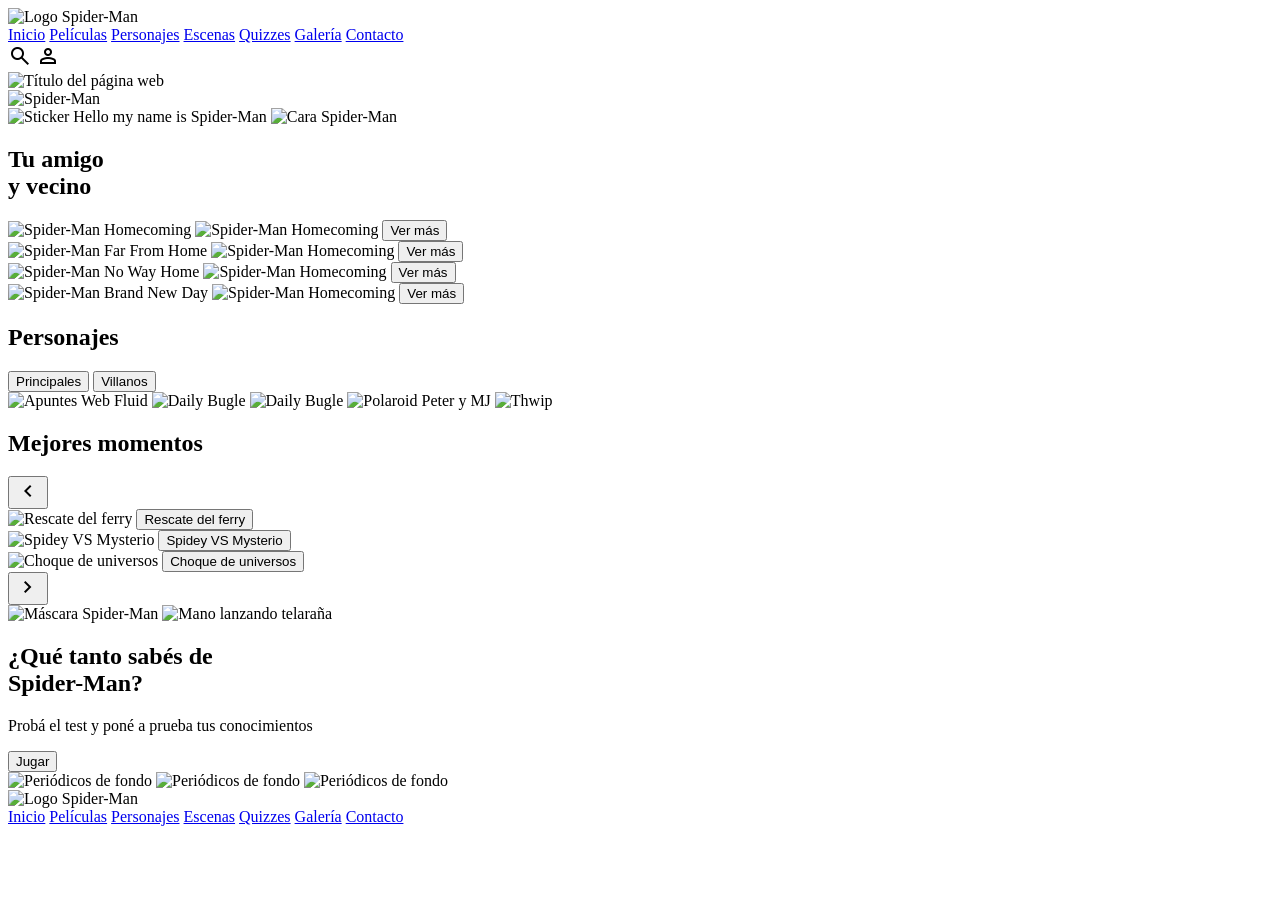
==== index.html @ 05778a32 "Add files via upload" ====
<!DOCTYPE html>
<html lang="es">
    <head>
        <meta charset="UTF-8">
        <meta name="viewport" content="width=device-width, initial-scale=1.0">
        <meta name="description" content="SPIDER-MAN - SITIO OFICIAL. SPIDER-MAN: BRAND NEW DAY: LA NUEVA PELÍCULA, YA EN CINES">
        <title>Spider-Man - Tom Holland</title>
        <link rel="icon" href="images/icono spiderman.svg">
        <link href="https://fonts.googleapis.com/css2?family=Material+Symbols+Outlined:opsz,wght,FILL,GRAD@24,400,0,0" rel="stylesheet" />
        <link rel="stylesheet" href="style.css">
    </head>
    <body class="cuerpo-sitio">
        <header class="encabezado-principal">
            <div class="contenedor-navegacion">
                <div class="logo-encabezado">
                    <img src="images/icono_spiderman.svg" alt="Logo Spider-Man" class="imagen-logo">
                </div>
                <nav class="menu-navegacion">
                    <a href="index.html" class="enlace-menu">Inicio</a>
                    <a href="peliculas.html" class="enlace-menu">Películas</a>
                    <a href="personajes.html" class="enlace-menu">Personajes</a>
                    <a href="escenas.html" class="enlace-menu">Escenas</a>
                    <a href="quizzes.html" class="enlace-menu">Quizzes</a>
                    <a href="galeria.html" class="enlace-menu">Galería</a>
                    <a href="contacto.html" class="enlace-menu">Contacto</a>
                </nav>
                <div class="iconos-usuario">
                    <span class="material-symbols-outlined icono-rojo">search</span>
                    <span class="material-symbols-outlined icono-rojo">person</span>
                </div>
            </div>
        </header>
        
        <main class="contenido-principal">
            
            <!-- SECCIÓN HERO -->
            <section class="seccion-portada-hero">
                <img src="images/texto_spiderman_home.png" alt="Título del página web" class="titulo-fondo-spiderman">
                <div class="contenedor-imagen-principal">
                    <img src="images/foto_principal_home.png" alt="Spider-Man" class="imagen-heroe-centro">
                </div>
                <!-- Elementos superpuestos al héroe -->
                <div class="elementos-flotantes-portada">
                    <img src="images/sticker_hello_my_name_is.png" alt="Sticker Hello my name is Spider-Man" class="sticker-presentacion">
                    <img src="images/sticker_cara_spiderman.png" alt="Cara Spider-Man" class="icono-cara-pequena">
                    <h2 class="subtitulo-portada">Tu amigo<br>y vecino</h2>
                </div>
            </section>

            <!-- SECCIÓN PELÍCULAS -->
            <section class="seccion-tarjetas-peliculas">
                <div class="contenedor-grilla-peliculas">
                    <article class="tarjeta-individual-pelicula">
                        <img src="images/arana_homecoming.svg" alt="Spider-Man Homecoming" class="imagen-logo-pelicula">
                        <img src="images/logo_homecoming.png" alt="Spider-Man Homecoming" class="imagen-logo-pelicula">
                        <button class="boton-azul-accion">Ver más</button>
                    </article>
                    <article class="tarjeta-individual-pelicula">
                        <img src="images/arana_far_from_home.svg" alt="Spider-Man Far From Home" class="imagen-logo-pelicula">
                        <img src="images/logo_far_from_home.png" alt="Spider-Man Homecoming" class="imagen-logo-pelicula">
                        <button class="boton-azul-accion">Ver más</button>
                    </article>
                    <article class="tarjeta-individual-pelicula">
                        <img src="images/arana_no_way_home.svg" alt="Spider-Man No Way Home" class="imagen-logo-pelicula">
                        <img src="images/logo_no_way_home.png" alt="Spider-Man Homecoming" class="imagen-logo-pelicula">
                        <button class="boton-azul-accion">Ver más</button>
                    </article>
                    <article class="tarjeta-individual-pelicula">
                        <img src="images/arana_brand_new_day.svg" alt="Spider-Man Brand New Day" class="imagen-logo-pelicula">
                        <img src="images/logo_brand_new_day.png" alt="Spider-Man Homecoming" class="imagen-logo-pelicula">
                        <button class="boton-azul-accion">Ver más</button>
                    </article>
                </div>
            </section>

            <!-- SECCIÓN PERSONAJES (COLLAGE) -->
            <section class="seccion-explorar-personajes">
                <div class="columna-botones-personajes">
                    <h2 class="titulo-seccion">Personajes</h2>
                    <button class="boton-rojo-ancho">Principales</button>
                    <button class="boton-rojo-ancho">Villanos</button>
                </div>
                <div class="columna-collage-imagenes">
                    <img src="images/web_fluid_hoja.png" alt="Apuntes Web Fluid" class="imagen-collage-libreta">
                    <img src="images/daily_bugle_mysterio.png" alt="Daily Bugle" class="imagen-collage-diario diario-1">
                    <img src="images/daily bugle vulture.png" alt="Daily Bugle" class="imagen-collage-diario diario-2">
                    <img src="images/polaroid.png" alt="Polaroid Peter y MJ" class="imagen-collage-polaroid">
                    <img src="images/thwip.png" alt="Thwip" class="imagen-collage-thwip">
                </div>
            </section>

            <!-- SECCIÓN CARRUSEL -->
            <section class="seccion-carrusel-momentos">
                <h2 class="titulo-seccion alineado-derecha">Mejores momentos</h2>    
                <div class="contenedor-deslizador-momentos">
                    <button id="boton-anterior-momento" class="boton-flecha-carrusel">
                        <span class="material-symbols-outlined">chevron_left</span>
                    </button>
                    
                    <div class="pista-tarjetas-momentos" id="pista-carrusel">
                        <article class="tarjeta-momento-destacado">
                            <img src="images/rescate_del_ferry.png" alt="Rescate del ferry" class="imagen-escena-momento">
                            <button class="boton-azul-accion">Rescate del ferry</button>
                        </article>
                        
                        <!-- Clase tarjeta-activa agregada acá -->
                        <article class="tarjeta-momento-destacado tarjeta-activa">
                            <img src="images/spidey_vs_mysterio.png" alt="Spidey VS Mysterio" class="imagen-escena-momento">
                            <button class="boton-azul-accion">Spidey VS Mysterio</button>
                        </article>
                        
                        <article class="tarjeta-momento-destacado">
                            <img src="images/choque_de_universos.png" alt="Choque de universos" class="imagen-escena-momento">
                            <button class="boton-azul-accion">Choque de universos</button>
                        </article>
                    </div>
                    
                    <button id="boton-siguiente-momento" class="boton-flecha-carrusel">
                        <span class="material-symbols-outlined">chevron_right</span>
                    </button>
                </div>
            </section>

            <!-- SECCIÓN QUIZ -->
            <section class="seccion-juego-quiz">
                <!-- Decoraciones absolutas -->
                <img src="images/dibujo_spider_sense.png" alt="Máscara Spider-Man" class="decoracion-fondo-mascara">
                <img src="images/sticker_mano_thwip.png" alt="Mano lanzando telaraña" class="decoracion-fondo-mano">
                
                <div class="contenedor-texto-quiz">
                    <h2 class="titulo-seccion centrado">¿Qué tanto sabés de<br>Spider-Man?</h2>
                    <p class="parrafo-descripcion-quiz">Probá el test y poné a prueba tus conocimientos</p>
                    <button class="boton-rojo-jugar">Jugar</button>
                </div>
                
                <div class="contenedor-diarios-fondo">
                    <img src="images/daily bugle vigilante.png" alt="Periódicos de fondo" class="imagen-diarios-inferiores">
                    <img src="images/daily_bugle_enough.png" alt="Periódicos de fondo" class="imagen-diarios-inferiores">
                    <img src="images/daily bugle super zero.png" alt="Periódicos de fondo" class="imagen-diarios-inferiores">
                </div>
            </section>
        </main>
        
        <footer class="pie-de-pagina-sitio">
            <div class="contenedor-navegacion-footer">
                <img src="images/arana_brand_new_day.svg" alt="Logo Spider-Man" class="imagen-logo-footer">
                <nav class="menu-navegacion-footer">
                    <a href="index.html" class="enlace-menu-footer">Inicio</a>
                    <a href="peliculas.html" class="enlace-menu-footer">Películas</a>
                    <a href="personajes.html" class="enlace-menu-footer">Personajes</a>
                    <a href="escenas.html" class="enlace-menu-footer">Escenas</a>
                    <a href="quizzes.html" class="enlace-menu-footer">Quizzes</a>
                    <a href="galeria.html" class="enlace-menu-footer">Galería</a>
                    <a href="contacto.html" class="enlace-menu-footer">Contacto</a>
                </nav>
            </div>
        </footer>
        <script src="script.js"></script>
    </body>
</html>
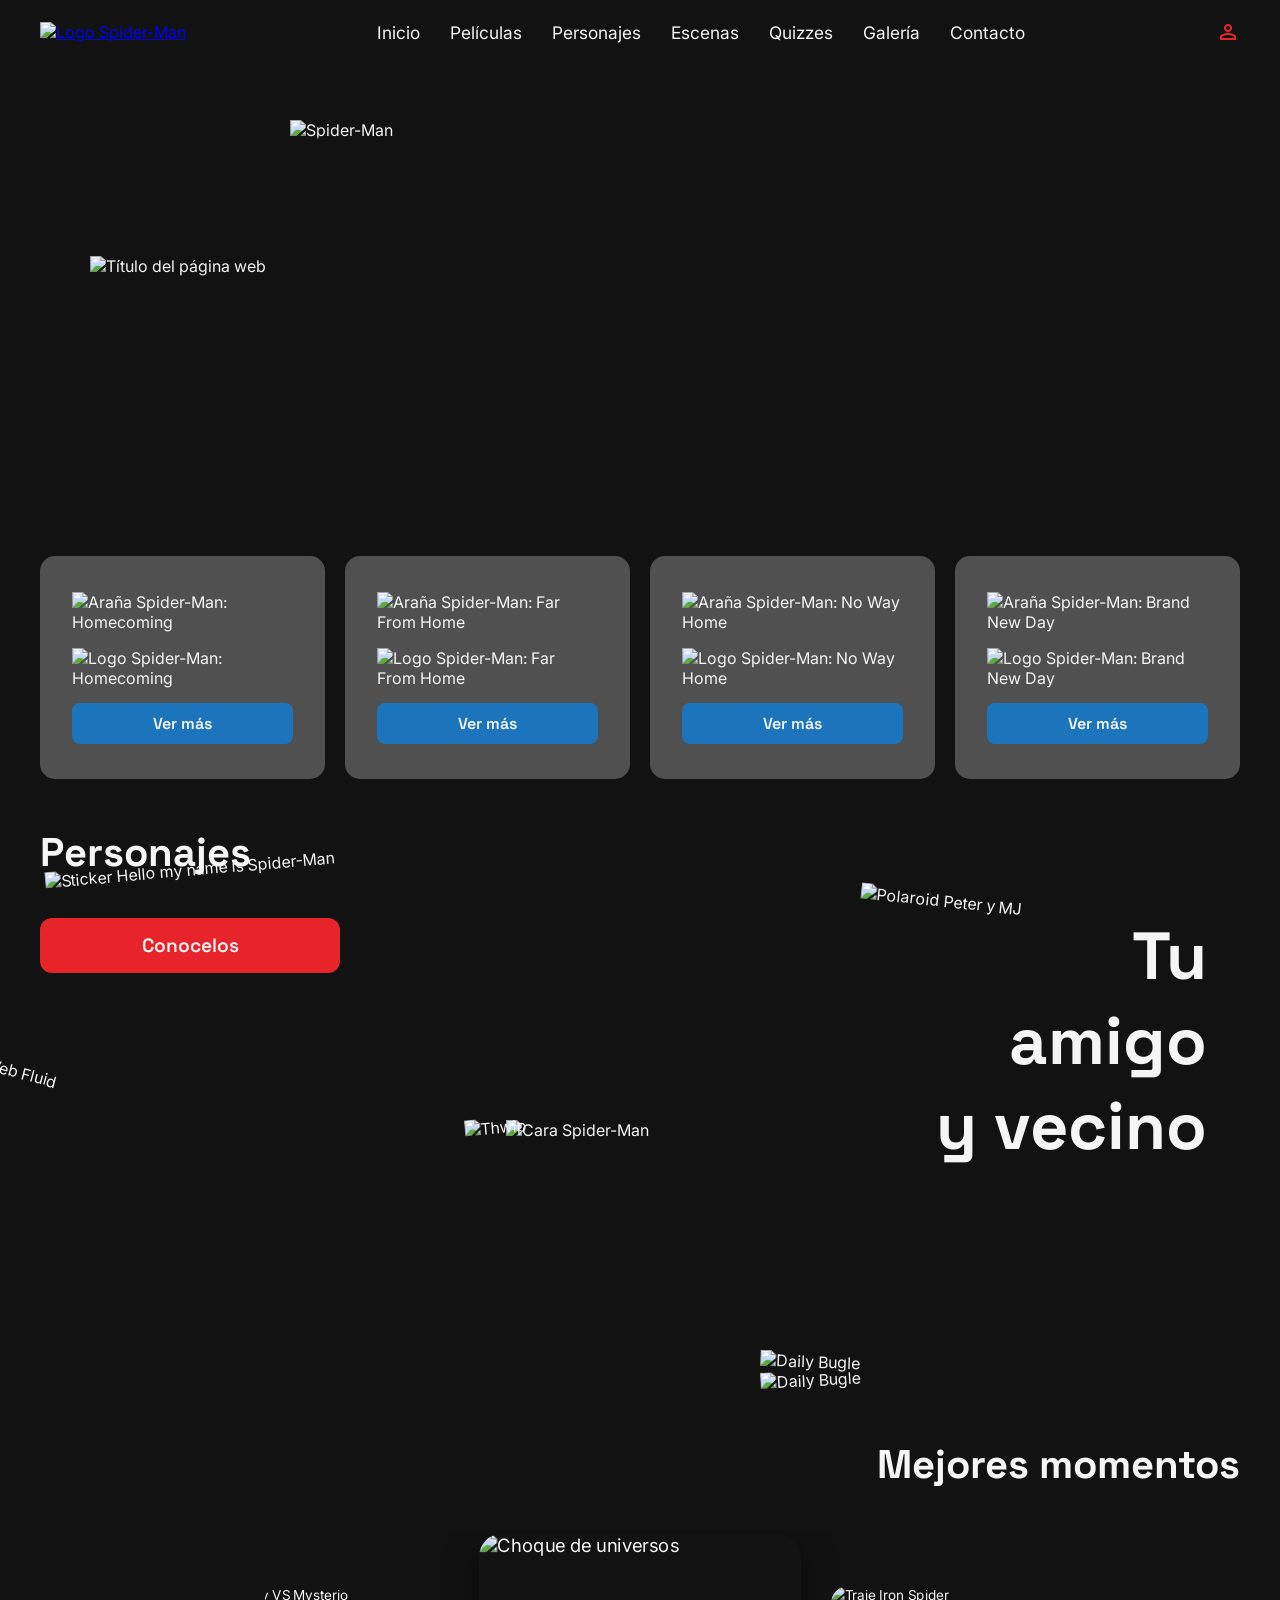
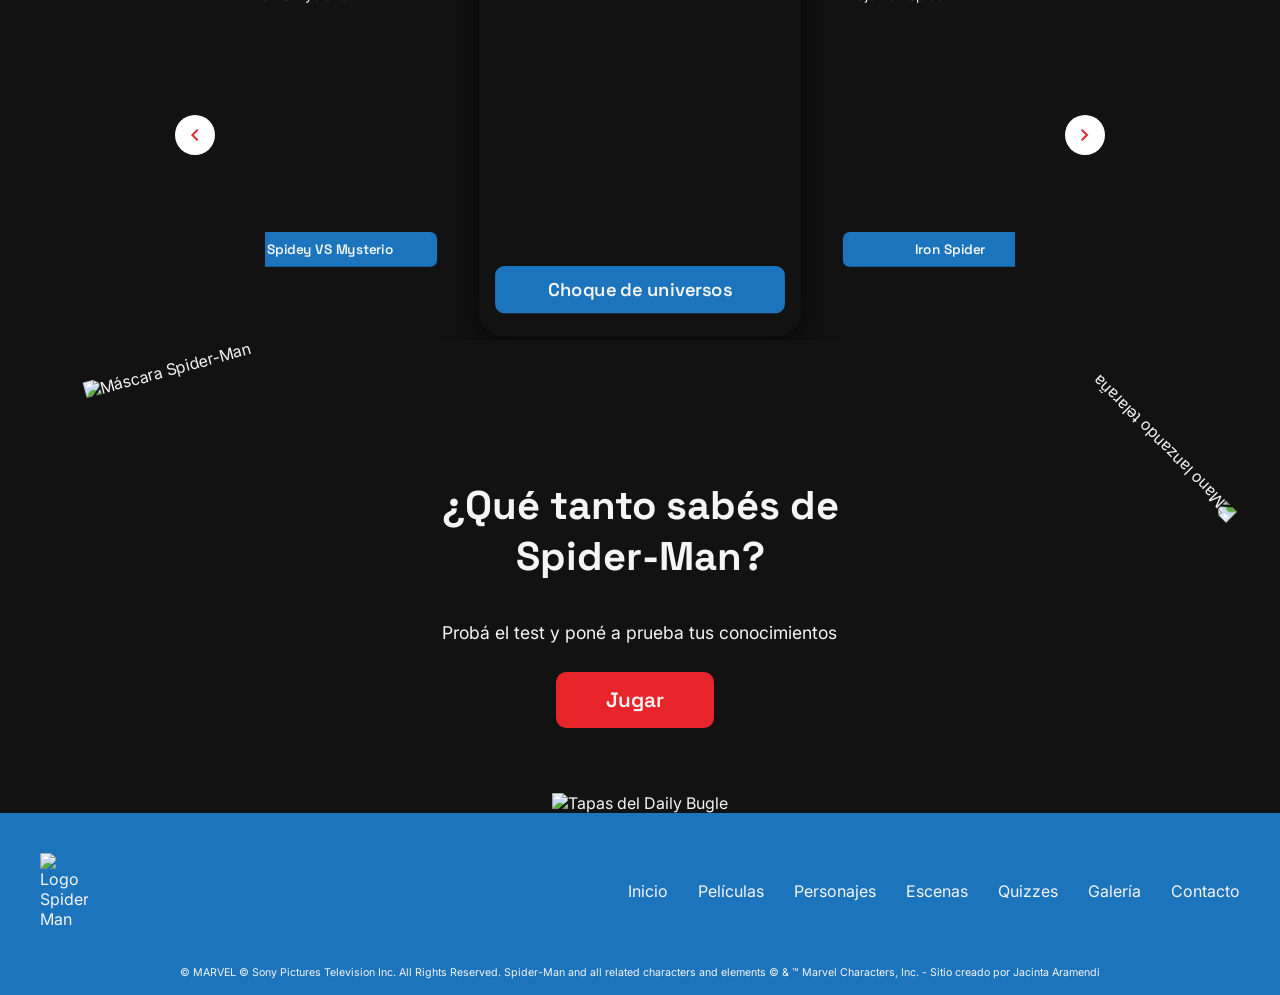
==== commit 8818e4c5: "Add files via upload" ====
--- a/index.html
+++ b/index.html
@@ -4,8 +4,8 @@
         <meta charset="UTF-8">
         <meta name="viewport" content="width=device-width, initial-scale=1.0">
         <meta name="description" content="SPIDER-MAN - SITIO OFICIAL. SPIDER-MAN: BRAND NEW DAY: LA NUEVA PELÍCULA, YA EN CINES">
-        <title>Spider-Man - Tom Holland</title>
-        <link rel="icon" href="images/icono spiderman.svg">
+        <title>Spider-Man - Tom Holland - Inicio</title>
+        <link rel="icon" href="images/icono_spiderman.svg">
         <link href="https://fonts.googleapis.com/css2?family=Material+Symbols+Outlined:opsz,wght,FILL,GRAD@24,400,0,0" rel="stylesheet" />
         <link rel="stylesheet" href="style.css">
     </head>
@@ -13,7 +13,7 @@
         <header class="encabezado-principal">
             <div class="contenedor-navegacion">
                 <div class="logo-encabezado">
-                    <img src="images/icono_spiderman.svg" alt="Logo Spider-Man" class="imagen-logo">
+                    <a href="index.html"><img src="images/icono_spiderman.svg" alt="Logo Spider-Man" class="imagen-logo"></a>
                 </div>
                 <nav class="menu-navegacion">
                     <a href="index.html" class="enlace-menu">Inicio</a>
@@ -25,122 +25,105 @@
                     <a href="contacto.html" class="enlace-menu">Contacto</a>
                 </nav>
                 <div class="iconos-usuario">
-                    <span class="material-symbols-outlined icono-rojo">search</span>
                     <span class="material-symbols-outlined icono-rojo">person</span>
                 </div>
             </div>
         </header>
-        
         <main class="contenido-principal">
-            
-            <!-- SECCIÓN HERO -->
-            <section class="seccion-portada-hero">
+            <section class="seccion-portada">
                 <img src="images/texto_spiderman_home.png" alt="Título del página web" class="titulo-fondo-spiderman">
                 <div class="contenedor-imagen-principal">
                     <img src="images/foto_principal_home.png" alt="Spider-Man" class="imagen-heroe-centro">
                 </div>
-                <!-- Elementos superpuestos al héroe -->
                 <div class="elementos-flotantes-portada">
                     <img src="images/sticker_hello_my_name_is.png" alt="Sticker Hello my name is Spider-Man" class="sticker-presentacion">
                     <img src="images/sticker_cara_spiderman.png" alt="Cara Spider-Man" class="icono-cara-pequena">
                     <h2 class="subtitulo-portada">Tu amigo<br>y vecino</h2>
                 </div>
             </section>
-
-            <!-- SECCIÓN PELÍCULAS -->
             <section class="seccion-tarjetas-peliculas">
                 <div class="contenedor-grilla-peliculas">
                     <article class="tarjeta-individual-pelicula">
-                        <img src="images/arana_homecoming.svg" alt="Spider-Man Homecoming" class="imagen-logo-pelicula">
-                        <img src="images/logo_homecoming.png" alt="Spider-Man Homecoming" class="imagen-logo-pelicula">
-                        <button class="boton-azul-accion">Ver más</button>
+                        <img src="images/arana_homecoming.svg" alt="Araña Spider-Man: Homecoming" class="imagen-logo-pelicula">
+                        <img src="images/logo_homecoming.png" alt="Logo Spider-Man: Homecoming" class="imagen-logo-pelicula">
+                        <a href="peliculas.html" class="boton-azul-accion">Ver más</a>
                     </article>
                     <article class="tarjeta-individual-pelicula">
-                        <img src="images/arana_far_from_home.svg" alt="Spider-Man Far From Home" class="imagen-logo-pelicula">
-                        <img src="images/logo_far_from_home.png" alt="Spider-Man Homecoming" class="imagen-logo-pelicula">
-                        <button class="boton-azul-accion">Ver más</button>
+                        <img src="images/arana_far_from_home.svg" alt="Araña Spider-Man: Far From Home" class="imagen-logo-pelicula">
+                        <img src="images/logo_far_from_home.png" alt="Logo Spider-Man: Far From Home" class="imagen-logo-pelicula">
+                        <a href="peliculas.html" class="boton-azul-accion">Ver más</a>
                     </article>
                     <article class="tarjeta-individual-pelicula">
-                        <img src="images/arana_no_way_home.svg" alt="Spider-Man No Way Home" class="imagen-logo-pelicula">
-                        <img src="images/logo_no_way_home.png" alt="Spider-Man Homecoming" class="imagen-logo-pelicula">
-                        <button class="boton-azul-accion">Ver más</button>
+                        <img src="images/arana_no_way_home.svg" alt="Araña Spider-Man: No Way Home" class="imagen-logo-pelicula">
+                        <img src="images/logo_no_way_home.png" alt="Logo Spider-Man: No Way Home" class="imagen-logo-pelicula">
+                        <a href="peliculas.html" class="boton-azul-accion">Ver más</a>
                     </article>
                     <article class="tarjeta-individual-pelicula">
-                        <img src="images/arana_brand_new_day.svg" alt="Spider-Man Brand New Day" class="imagen-logo-pelicula">
-                        <img src="images/logo_brand_new_day.png" alt="Spider-Man Homecoming" class="imagen-logo-pelicula">
-                        <button class="boton-azul-accion">Ver más</button>
+                        <img src="images/arana_brand_new_day.svg" alt="Araña Spider-Man: Brand New Day" class="imagen-logo-pelicula">
+                        <img src="images/logo_brand_new_day.png" alt="Logo Spider-Man: Brand New Day" class="imagen-logo-pelicula">
+                        <a href="peliculas.html" class="boton-azul-accion">Ver más</a>
                     </article>
                 </div>
             </section>
-
-            <!-- SECCIÓN PERSONAJES (COLLAGE) -->
             <section class="seccion-explorar-personajes">
                 <div class="columna-botones-personajes">
                     <h2 class="titulo-seccion">Personajes</h2>
-                    <button class="boton-rojo-ancho">Principales</button>
-                    <button class="boton-rojo-ancho">Villanos</button>
+                    <a href="personajes.html" class="boton-rojo-ancho">Conocelos</a>
                 </div>
                 <div class="columna-collage-imagenes">
                     <img src="images/web_fluid_hoja.png" alt="Apuntes Web Fluid" class="imagen-collage-libreta">
                     <img src="images/daily_bugle_mysterio.png" alt="Daily Bugle" class="imagen-collage-diario diario-1">
-                    <img src="images/daily bugle vulture.png" alt="Daily Bugle" class="imagen-collage-diario diario-2">
+                    <img src="images/daily_bugle_vulture.png" alt="Daily Bugle" class="imagen-collage-diario diario-2">
                     <img src="images/polaroid.png" alt="Polaroid Peter y MJ" class="imagen-collage-polaroid">
                     <img src="images/thwip.png" alt="Thwip" class="imagen-collage-thwip">
                 </div>
             </section>
-
-            <!-- SECCIÓN CARRUSEL -->
             <section class="seccion-carrusel-momentos">
                 <h2 class="titulo-seccion alineado-derecha">Mejores momentos</h2>    
                 <div class="contenedor-deslizador-momentos">
                     <button id="boton-anterior-momento" class="boton-flecha-carrusel">
                         <span class="material-symbols-outlined">chevron_left</span>
                     </button>
-                    
-                    <div class="pista-tarjetas-momentos" id="pista-carrusel">
-                        <article class="tarjeta-momento-destacado">
-                            <img src="images/rescate_del_ferry.png" alt="Rescate del ferry" class="imagen-escena-momento">
-                            <button class="boton-azul-accion">Rescate del ferry</button>
-                        </article>
-                        
-                        <!-- Clase tarjeta-activa agregada acá -->
-                        <article class="tarjeta-momento-destacado tarjeta-activa">
-                            <img src="images/spidey_vs_mysterio.png" alt="Spidey VS Mysterio" class="imagen-escena-momento">
-                            <button class="boton-azul-accion">Spidey VS Mysterio</button>
-                        </article>
-                        
-                        <article class="tarjeta-momento-destacado">
-                            <img src="images/choque_de_universos.png" alt="Choque de universos" class="imagen-escena-momento">
-                            <button class="boton-azul-accion">Choque de universos</button>
-                        </article>
+                    <div class="ventana-carrusel">
+                        <div class="pista-tarjetas-momentos" id="pista-carrusel">
+                            <article class="tarjeta-momento-destacado">
+                                <img src="images/rescate_del_ferry.png" alt="Rescate del ferry" class="imagen-escena-momento">
+                                <a href="escenas.html" class="boton-azul-accion">Rescate del ferry</a>
+                            </article>
+                            <article class="tarjeta-momento-destacado">
+                                <img src="images/spidey_vs_mysterio.png" alt="Spidey VS Mysterio" class="imagen-escena-momento">
+                                <a href="escenas.html" class="boton-azul-accion">Spidey VS Mysterio</a>
+                            </article>
+                            <article class="tarjeta-momento-destacado tarjeta-activa">
+                                <img src="images/choque_de_universos.png" alt="Choque de universos" class="imagen-escena-momento">
+                                <a href="escenas.html" class="boton-azul-accion">Choque de universos</a>
+                            </article>
+                            <article class="tarjeta-momento-destacado">
+                                <img src="images/iron_spider.png" alt="Traje Iron Spider" class="imagen-escena-momento">
+                                <a href="escenas.html" class="boton-azul-accion">Iron Spider</a>
+                            </article>
+                            <article class="tarjeta-momento-destacado">
+                                <img src="images/hechizo_final.png" alt="El hechizo del olvido" class="imagen-escena-momento">
+                                <a href="escenas.html" class="boton-azul-accion">El hechizo del olvido</a>
+                            </article>
+                        </div>
                     </div>
-                    
                     <button id="boton-siguiente-momento" class="boton-flecha-carrusel">
                         <span class="material-symbols-outlined">chevron_right</span>
                     </button>
                 </div>
             </section>
-
-            <!-- SECCIÓN QUIZ -->
             <section class="seccion-juego-quiz">
-                <!-- Decoraciones absolutas -->
                 <img src="images/dibujo_spider_sense.png" alt="Máscara Spider-Man" class="decoracion-fondo-mascara">
                 <img src="images/sticker_mano_thwip.png" alt="Mano lanzando telaraña" class="decoracion-fondo-mano">
-                
                 <div class="contenedor-texto-quiz">
                     <h2 class="titulo-seccion centrado">¿Qué tanto sabés de<br>Spider-Man?</h2>
                     <p class="parrafo-descripcion-quiz">Probá el test y poné a prueba tus conocimientos</p>
-                    <button class="boton-rojo-jugar">Jugar</button>
+                    <a href="quizzes.html" class="boton-rojo-jugar">Jugar</a>
                 </div>
-                
-                <div class="contenedor-diarios-fondo">
-                    <img src="images/daily bugle vigilante.png" alt="Periódicos de fondo" class="imagen-diarios-inferiores">
-                    <img src="images/daily_bugle_enough.png" alt="Periódicos de fondo" class="imagen-diarios-inferiores">
-                    <img src="images/daily bugle super zero.png" alt="Periódicos de fondo" class="imagen-diarios-inferiores">
-                </div>
+                <img src="images/foto_diarios.png" alt="Tapas del Daily Bugle">
             </section>
         </main>
-        
         <footer class="pie-de-pagina-sitio">
             <div class="contenedor-navegacion-footer">
                 <img src="images/arana_brand_new_day.svg" alt="Logo Spider-Man" class="imagen-logo-footer">
@@ -154,7 +137,8 @@
                     <a href="contacto.html" class="enlace-menu-footer">Contacto</a>
                 </nav>
             </div>
+            <p class="texto-footer">© MARVEL © Sony Pictures Television Inc. All Rights Reserved. Spider-Man and all related characters and elements © & ™ Marvel Characters, Inc. - Sitio creado por Jacinta Aramendi</p>
         </footer>
-        <script src="script.js"></script>
+        <script src="script-index.js"></script>
     </body>
 </html>
--- a/style.css
+++ b/style.css
@@ -0,0 +1,1309 @@
+/*TIPOGRAFÍA*/
+@import url('https://fonts.googleapis.com/css2?family=Inter:ital,opsz,wght@0,14..32,100..900;1,14..32,100..900&display=swap');
+@import url('https://fonts.googleapis.com/css2?family=Inter:ital,opsz,wght@0,14..32,100..900;1,14..32,100..900&family=Space+Grotesk:wght@300..700&display=swap');
+
+/*VARIABLES*/
+:root {
+    --rojo: #E62429;
+    --azul: #1C75BC;
+    --negro: #121212;
+    --gris-claro: #F5F5F5;
+    --gris-oscuro: #505050;
+    --fuente-titulos: 'Space Grotesk', sans-serif;
+    --fuente-cuerpo: 'Inter', sans-serif;
+}
+
+/*UNIVERSALES*/
+* {
+    margin: 0;
+    padding: 0;
+    box-sizing: border-box;
+}
+
+.cuerpo-sitio {
+    background-color: var(--negro);
+    color: var(--gris-claro);
+    font-family: var(--fuente-cuerpo);
+    overflow-x: hidden;
+}
+
+html, body {
+    width: 100%;
+    max-width: 100%;
+    overflow-x: hidden;
+}
+
+/* TIPOGRAFÍAS GLOBALES */
+.titulo-seccion, .subtitulo-portada {
+    font-family: var(--fuente-titulos);
+}
+
+.titulo-pagina-centrado, .titulo-batallas {
+    font-family: var(--fuente-titulos);
+    color: var(--gris-claro);
+    font-size: 3rem;
+}
+
+.titulo-seccion {
+    font-size: 2.5rem;
+    margin-bottom: 1em;
+}
+
+.titulo-seccion.alineado-derecha {
+    text-align: right;
+    padding-right: 1em;
+}
+
+.titulo-seccion.centrado {
+    text-align: center;
+}
+
+/* BOTONES GLOBALES */
+.boton-azul-accion, .boton-rojo-ancho, .boton-rojo-jugar {
+    font-family: var(--fuente-titulos);
+    font-weight: 600;
+    border: none;
+    border-radius: 8px;
+    color: var(--gris-claro);
+    cursor: pointer;
+    transition: transform 0.2s ease;
+}
+
+.boton-filtro, .boton-respuesta,
+.boton-enviar-quiz, .boton-enviar-contacto {
+    color: var(--gris-claro);
+    border: none;
+    cursor: pointer;
+}
+
+.descripcion-personaje, .info-escena p {
+    font-family: var(--fuente-cuerpo);
+    color: var(--gris-claro);
+    line-height: 1.6;
+    font-size: 1.1rem;
+}
+
+.imagen-escena-momento, .imagen-backstage, .imagen-mapa,
+.foto-grande-top img, .foto-vertical-izq img,
+.foto-cuadrada img, .foto-apaisada-abajo img {
+    width: 100%;
+    height: 100%;
+    object-fit: cover;
+}
+
+.sticker-pelicula, .fondo-decorativo-izquierda,
+.fondo-decorativo-derecha, .sticker-hello,
+.sticker-araña, .sticker-ilove-ny {
+    pointer-events: none;
+}
+
+.boton-azul-accion {
+    background-color: var(--azul);
+    padding: 10px 20px;
+    width: 90%;
+    margin: 15px auto;
+    display: block;
+    text-decoration: none;
+    text-align: center;
+}
+
+.boton-rojo-ancho {
+    background-color: var(--rojo);
+    padding: 15px 30px;
+    width: 300px;
+    font-size: 1.2rem;
+    margin-bottom: 15px;
+    display: block;
+    border-radius: 12px;
+    text-decoration: none;
+    text-align: center;
+}
+
+.boton-rojo-jugar {
+    background-color: var(--rojo);
+    padding: 15px 50px;
+    font-size: 1.3rem;
+    margin-top: 1em;
+    margin-left: 5.5em;
+    border-radius: 10px;
+    text-decoration: none;
+}
+
+.boton-azul-accion:hover, .boton-rojo-ancho:hover, .boton-rojo-jugar:hover {
+    transform: scale(1.05);
+}
+
+/* ENCABEZADO */
+.encabezado-principal {
+    padding: 20px 40px;
+    position: absolute;
+    width: 100%;
+    top: 0;
+    z-index: 100;
+}
+
+.contenedor-navegacion {
+    display: flex;
+    justify-content: space-between;
+    align-items: center;
+    max-width: 1200px;
+}
+
+.imagen-logo {
+    width: 40px;
+}
+
+.menu-navegacion {
+    display: flex;
+    gap: 30px;
+}
+
+.enlace-menu {
+    color: var(--gris-claro);
+    text-decoration: none;
+    font-size: 13pt;
+}
+
+.iconos-usuario {
+    display: flex; gap: 20px;
+}
+
+.icono-rojo {
+    color: var(--rojo);
+    cursor: pointer;
+}
+
+/*HOME*/
+/*SECCIÓN PORTADA*/
+.seccion-portada {
+    padding-top: 120px;
+    display: flex;
+    flex-direction: column;
+    align-items: center;
+    justify-content: center;
+}
+
+.titulo-fondo-spiderman {
+    position: absolute;
+    top: 16em;
+    left: 50%;
+    transform: translateX(-50%);
+    width: 95%;
+    max-width: 1100px;
+    z-index: 1;
+}
+
+.contenedor-imagen-principal {
+    z-index: 2;
+    position: relative;
+    width: 100%;
+    max-width: 700px;
+    display: flex;
+    justify-content: center;
+}
+
+.imagen-heroe-centro {
+    width: 150%;
+    display: block;
+    mask-image: linear-gradient(to bottom, black 80%, transparent 100%);
+}
+
+.elementos-flotantes-portada {
+    width: 100%;
+    max-width: 1000px;
+    display: flex;
+    justify-content: space-between;
+    align-items: flex-start;
+    position: absolute;
+    top: 30em;
+    left: 50%;
+    transform: translateX(-50%);
+    z-index: 3;
+}
+
+.sticker-presentacion {
+    width: 35.5em;
+    transform: rotate(-5deg);
+    position: relative;
+    left: -6em;
+    top: 23em;
+}
+
+.icono-cara-pequena {
+    width: 10em;
+    position: relative;
+    right: 12em;
+    top: 40em;
+}
+
+.subtitulo-portada {
+    font-size: 50pt;
+    text-align: right;
+    position: relative;
+    top: 6.5em;
+    left: 1em;
+}
+
+/* SECCIÓN PELÍCULAS */
+.seccion-tarjetas-peliculas {
+    padding-top: 26em;
+    max-width: 1200px;
+    margin: 0 auto;
+}
+
+.contenedor-grilla-peliculas {
+    display: grid;
+    grid-template-columns: repeat(4, 1fr);
+    gap: 20px;
+}
+
+.tarjeta-individual-pelicula {
+    background-color: var(--gris-oscuro);
+    border-radius: 15px;
+    padding: 20px;
+    display: flex;
+    flex-direction: column;
+    align-items: center;
+    justify-content: space-between;
+}
+
+.imagen-logo-pelicula {
+    width: 90%;
+    object-fit: contain;
+    padding-top: 1em;
+}
+
+/* SECCIÓN PERSONAJES */
+.seccion-explorar-personajes {
+    max-width: 1200px;
+    margin: 0 auto;
+    display: flex;
+}
+
+.columna-botones-personajes {
+    flex: 1;
+    display: flex;
+    flex-direction: column;
+    z-index: 10;
+    margin-top: 3em;
+}
+
+.columna-collage-imagenes {
+    flex: 1.5;
+    position: relative;
+    min-height: 600px;
+    width: 100%;
+}
+
+.imagen-collage-libreta {
+    position: absolute;
+    right: 44em;
+    top: 21em;
+    width: 40em;
+    transform: rotate(15deg);
+    z-index: 4;
+}
+
+.imagen-collage-diario {
+    position: absolute;
+    left: 15em;
+    width: 33em;
+    bottom: 0em;
+}
+
+.diario-1 {
+    z-index: -1;
+    transform: rotate(2deg);
+}
+
+.diario-2 {
+    z-index: -1;
+    right: 20px;
+    transform: rotate(-3deg);
+}
+
+.imagen-collage-polaroid {
+    position: absolute;
+    right: 60px;
+    top: 120px;
+    width: 20em;
+    transform: rotate(6deg);
+    z-index: 3;
+}
+
+.imagen-collage-thwip {
+    position: absolute;
+    left: 7.5em;
+    top: 21em;
+    transform: translate(-50%, -50%) rotate(-5deg);
+    width: 22em;
+    z-index: 10;
+}
+
+/* SECCIÓN MOMENTOS*/
+.seccion-carrusel-momentos {
+    padding: 60px 0;
+    width: 100%;
+    max-width: 100%;
+    margin: 0 auto;
+    position: relative;
+    z-index: 10;
+    overflow: hidden;
+}
+
+.contenedor-deslizador-momentos {
+    display: flex;
+    align-items: center;
+    justify-content: center;
+    gap: 50px;
+    width: 100%;
+}
+
+.ventana-carrusel {
+    width: 750px;
+    max-width: 1050px;
+    overflow: hidden;
+    padding: 30px 0;
+    display: flex;
+    justify-content: center;
+}
+
+.pista-tarjetas-momentos {
+    display: flex;
+    gap: 30px;
+    width: max-content;
+    transition: transform 0.5s ease-out;
+}
+
+.boton-flecha-carrusel {
+    background: white;
+    border: none;
+    border-radius: 50%;
+    width: 40px; height: 40px;
+    cursor: pointer;
+    display: flex; align-items: center; justify-content: center;
+    flex-shrink: 0;
+    z-index: 5;
+}
+
+.boton-flecha-carrusel .material-symbols-outlined {
+    color: var(--rojo);
+}
+
+.tarjeta-momento-destacado {
+    width: 280px;
+    height: 350px;
+    flex-shrink: 0;
+    position: relative;
+    border-radius: 20px;
+    overflow: hidden;
+    display: flex;
+    flex-direction: column;
+    justify-content: flex-end;
+    transform: scale(0.85);
+    transition: transform 0.5s ease;
+    cursor: pointer;
+}
+
+.tarjeta-momento-destacado.tarjeta-activa {
+    transform: scale(1.15);
+    z-index: 10;
+    box-shadow: 0 10px 30px rgba(0,0,0,0.6);
+}
+
+.tarjeta-momento-destacado .boton-azul-accion {
+    margin-bottom: 20px;
+    align-self: center;
+    z-index: 5;
+}
+
+.imagen-escena-momento {
+    position: absolute;
+    z-index: -1;
+}
+
+/* SECCIÓN QUIZ */
+.seccion-juego-quiz {
+    position: relative;
+    padding-top: 80px;
+    display: flex;
+    flex-direction: column;
+    align-items: center;
+}
+
+.contenedor-texto-quiz {
+    position: relative;
+    z-index: 10;
+    margin-bottom: 80px;
+}
+
+.parrafo-descripcion-quiz {
+    font-size: 1.1rem;
+    color: var(--gris-claro);
+    margin-bottom: 2.5em;
+}
+
+.decoracion-fondo-mascara {
+    position: absolute;
+    left: 5em;
+    bottom: 28em;
+    width: 18em;
+    transform: rotate(-15deg);
+    z-index: 20;
+}
+
+.decoracion-fondo-mano {
+    position: absolute;
+    left: 60em;
+    bottom: 25em; 
+    width: 320px;
+    transform: rotate(225deg);
+    z-index: 20;
+}
+
+/*FOOTER*/
+.pie-de-pagina-sitio {
+    background-color: var(--azul);
+    padding: 40px;
+    padding-bottom: 1em;
+    position: relative;
+    z-index: 10;
+}
+
+.contenedor-navegacion-footer {
+    display: flex;
+    align-items: center;
+    gap: 20px;
+    max-width: 1200px;
+    margin: 0 auto;
+    justify-content: space-between;
+    padding-bottom: 1em;
+}
+
+.imagen-logo-footer {
+    width: 3em;
+}
+
+.menu-navegacion-footer {
+    display: flex;
+    gap: 30px;
+    flex-wrap: wrap;
+    justify-content: center;
+}
+
+.enlace-menu-footer {
+    color: var(--gris-claro);
+    text-decoration: none;
+    font-size: 12pt;
+    font-family: var(--fuente-cuerpo);
+}
+
+.texto-footer {
+    font-family: var(--fuente-cuerpo);
+    color: var(--gris-claro);
+    font-size: 8pt;
+    text-align: center;
+    padding-top: 2em;
+}
+
+/*PELICULAS*/
+.seccion-peliculas {
+    padding-top: 140px;
+    padding-bottom: 4em;
+    max-width: 85%;
+    margin: 0 auto;
+}
+
+.titulo-pagina-centrado {
+    text-align: center;
+    margin-bottom: 50px;
+}
+
+.lista-tarjetas-peliculas {
+    display: flex;
+    flex-direction: column;
+    gap: 60px;
+}
+
+.tarjeta-horizontal {
+    background-color: var(--gris-oscuro);
+    border-radius: 20px;
+    display: flex;
+    align-items: stretch;
+    position: relative;
+}
+
+.tarjeta-horizontal.inversa {
+    flex-direction: row-reverse;
+}
+
+.poster-pelicula {
+    width: 35%;
+    object-fit: cover;
+    border-radius: 20px 0 0 20px;
+}
+
+.tarjeta-horizontal.inversa .poster-pelicula {
+    border-radius: 0 20px 20px 0;
+}
+
+.contenido-tarjeta {
+    width: 65%;
+    padding: 40px;
+    display: flex;
+    flex-direction: column;
+    justify-content: center;
+    gap: 20px;
+}
+
+.logo-pelicula-tarjeta, .logo-pelicula-tarjeta-inversa {
+    max-width: 30em;
+    object-fit: contain;
+    align-self: flex-start;
+    padding-bottom: 1em;
+}
+
+.logo-pelicula-tarjeta-inversa {
+    align-self: flex-end;
+}
+
+.contenedor-botones-secundarios, .contenedor-botones-secundarios-inversa {
+    display: flex;
+    justify-content: space-between;
+    max-width: 90%;
+    gap: 5.5em;
+    align-self: flex-start;
+}
+
+.contenedor-botones-secundarios-inversa {
+    align-self: flex-end;
+}
+
+.boton-chico {
+    font-family: var(--fuente-cuerpo);
+    font-weight: 600;
+    color: var(--gris-claro);
+    border: none;
+    border-radius: 10px;
+    padding: 8px 25px;
+    cursor: pointer;
+    transition: transform 0.2s ease;
+}
+
+.boton-chico.rojo, .boton-chico.azul {
+    text-decoration: none;
+}
+
+.boton-chico.rojo {
+    background-color: var(--rojo);
+}
+
+.boton-chico.azul {
+    background-color: var(--azul);
+}
+
+.boton-chico:hover {
+    transform: scale(1.05);
+}
+
+.textos-botones-chicos {
+    font-size: 1.1rem;
+}
+
+.sinopsis-pelicula, .sinopsis-pelicula-inversa {
+    font-family: var(--fuente-cuerpo);
+    color: #cccccc;
+    line-height: 1.6;
+    font-size: 1.1rem;
+    margin-top: 10px;
+    max-width: 90%;
+}
+
+.sinopsis-pelicula-inversa {
+    align-self: flex-end;
+    text-align: right;
+}
+
+.sticker-pelicula {
+    position: absolute;
+    z-index: 10;
+}
+
+.sticker-cara {
+    bottom: -20px;
+    right: -30px;
+    width: 160px;
+    transform: rotate(12deg)
+}
+
+.sticker-ny {
+    bottom: -55px;
+    left: -30px;
+    width: 135px;
+    transform: rotate(-10deg);
+}
+
+.sticker-logo-blanco {
+    bottom: -50px;
+    right: -20px;
+    width: 150px;
+    transform: rotate(10deg)
+}
+
+/*PERSONAJES*/
+.seccion-personajes, .seccion-escenas {
+    padding: 140px 20px 80px;
+    max-width: 1100px;
+    margin: 0 auto;
+    display: flex;
+    flex-direction: column;
+    align-items: center;
+}
+
+.seccion-personajes {
+    position: relative;
+    z-index: 3;
+}
+
+.filtros-peliculas {
+    display: flex;
+    gap: 15px;
+    margin-bottom: 30px;
+    flex-wrap: wrap;
+    justify-content: center;
+}
+
+.boton-filtro {
+    background-color: var(--rojo);
+    font-family: var(--fuente-titulos);
+    font-weight: 600;
+    font-size: 1rem;
+    padding: 10px 25px;
+    border-radius: 8px;
+    transition: background-color 0.3s ease, transform 0.2s ease;
+}
+
+.boton-filtro:hover {
+    transform: scale(1.05);
+}
+
+.boton-filtro.activo {
+    background-color: #FF8585;
+    color: var(--gris-claro);
+}
+
+.contenedor-buscador {
+    background-color: var(--azul);
+    border-radius: 10px;
+    display: flex;
+    align-items: center;
+    padding: 12px 20px;
+    width: 100%;
+    max-width: 700px;
+    margin-bottom: 50px;
+    gap: 15px;
+}
+
+.icono-buscador {
+    color: var(--gris-claro);
+}
+
+.input-buscador {
+    background: transparent;
+    border: none;
+    color: var(--gris-claro);
+    font-family: var(--fuente-cuerpo);
+    font-size: 1.1rem;
+    width: 100%;
+    outline: none;
+}
+
+.input-buscador::placeholder, .input-campo::placeholder {
+    color: var(--gris-claro);
+}
+
+.contenedor-slider-personajes {
+    display: flex;
+    align-items: center;
+    justify-content: center;
+    gap: 40px;
+    width: 100%;
+}
+
+#contenedor-tarjetas {
+    width: 100%;
+    max-width: 850px;
+}
+
+.tarjeta-personaje {
+    display: none;
+    background-color: transparent;
+    border-radius: 20px;
+    width: 100%;
+    align-items: flex-start;
+    gap: 40px;
+    animation: aparecer 0.3s ease;
+}
+
+.tarjeta-personaje.activa {
+    display: flex; 
+}
+
+@keyframes aparecer {
+    from { opacity: 0; transform: translateX(10px); }
+    to { opacity: 1; transform: translateX(0); }
+}
+
+.imagen-personaje-slider {
+    width: 350px;
+    height: 450px;
+    object-fit: cover;
+    border-radius: 20px;
+}
+
+.info-personaje-slider {
+    display: flex;
+    flex-direction: column;
+    align-items: flex-start;
+    justify-content: center;
+    gap: 15px;
+    padding-top: 20px;
+}
+
+.nombre-personaje {
+    font-family: var(--fuente-titulos);
+    color: var(--gris-claro);
+    font-size: 3.5rem;
+    line-height: 1.1;
+}
+
+.etiqueta-tipo {
+    font-family: var(--fuente-titulos);
+    font-weight: 600;
+    padding: 8px 20px;
+    border-radius: 8px;
+    font-size: 1rem;
+}
+
+.etiqueta-tipo.principal, .etiqueta-tipo.villano {
+    color: var(--gris-claro);
+}
+
+.etiqueta-tipo.principal {
+    background-color: var(--azul);
+}
+
+.etiqueta-tipo.villano {
+    background-color: var(--rojo);
+}
+
+.descripcion-personaje {
+    margin-top: 10px;
+}
+
+.contenido-principal {
+    position: relative;
+    overflow: hidden;
+}
+
+.diario-fondo {
+    max-width: 100%;
+    height: auto;
+    object-fit: cover;
+}
+
+/*ESCENAS*/
+
+.contenedor-slider-grande {
+    display: flex;
+    align-items: center;
+    justify-content: center;
+    gap: 20px;
+    width: 100%;
+    margin-bottom: 20px;
+}
+
+.contenedor-tarjetas-amplio {
+    width: 100%;
+    max-width: 900px;
+    overflow: hidden;
+}
+
+.tarjeta-escena, .tarjeta-batalla {
+    display: none;
+    flex-direction: column;
+    align-items: center;
+    text-align: center;
+    width: 100%;
+    animation: aparecer 0.3s ease;
+}
+
+.tarjeta-escena.activa, .tarjeta-batalla.activa {
+    display: flex;
+}
+
+.imagen-escena-slider {
+    width: 100%;
+    height: 450px;
+    object-fit: cover;
+    border-radius: 15px;
+    margin-bottom: 25px;
+}
+
+.info-escena h3 {
+    font-family: var(--fuente-titulos);
+    font-size: 2rem;
+    color: var(--gris-claro);
+    margin-bottom: 15px;
+}
+
+.info-escena p {
+    max-width: 850px;
+}
+
+.encabezado-batallas {
+    display: flex;
+    justify-content: space-between;
+    align-items: center;
+    width: 100%;
+    max-width: 900px;
+    margin: 80px auto 30px;
+}
+
+.sticker-thwip {
+    width: 160px;
+    transform: rotate(-15deg);
+    margin-left: -20px;
+}
+
+.titulo-batallas {
+    text-align: right;
+    line-height: 1.1;
+}
+
+/*QUIZZES*/
+.seccion-quiz-principal {
+    padding: 140px 20px 80px;
+    margin: 0 auto;
+    display: flex;
+    flex-direction: column;
+    align-items: center;
+    position: relative;
+    overflow: hidden;
+    min-height: 80vh;
+}
+
+.contenedor-tarjeta-quiz {
+    width: 100%;
+    max-width: 850px;
+    border-radius: 20px;
+    padding: 40px;
+    display: flex;
+    flex-direction: column;
+    gap: 30px;
+    position: relative;
+    z-index: 5;
+}
+
+.pregunta-texto {
+    font-size: 1.3rem;
+    color: var(--gris-claro);
+    text-align: center;
+    line-height: 1.5;
+}
+
+.grilla-respuestas {
+    display: grid;
+    grid-template-columns: 1fr 1fr;
+    gap: 20px;
+}
+
+.boton-respuesta {
+    background-color: var(--rojo);
+    border-radius: 12px;
+    padding: 20px;
+    font-size: 1.1rem;
+    transition: background-color 0.3s, transform 0.2s;
+    text-align: center;
+    box-shadow: 0 4px 10px rgba(0,0,0,0.3);
+}
+
+.boton-respuesta:hover {
+    transform: scale(1.02);
+}
+
+.boton-respuesta.seleccionada {
+    background-color: #FF8585 !important; 
+    box-shadow: 0 0 15px rgba(255, 128, 128, 0.6);
+}
+
+.boton-enviar-quiz {
+    background-color: var(--azul);
+    border-radius: 10px;
+    padding: 12px 30px;
+    font-size: 1.2rem;
+    align-self: center;
+    transition: background-color 0.3s;
+}
+
+.contenedor-progreso {
+    display: flex;
+    align-items: center;
+    gap: 20px;
+    margin-top: 10px;
+}
+
+.barra-progreso-externa {
+    flex-grow: 1;
+    height: 12px;
+    background-color: var(--azul);
+    border-radius: 6px;
+    overflow: hidden;
+}
+
+.barra-progreso-interna {
+    height: 100%;
+    width: 10%;
+    background-color: var(--gris-claro);
+    border-radius: 6px;
+    transition: width 0.4s ease;
+}
+
+.contador-progreso {
+    color: var(--gris-claro);
+    font-size: 1.1rem;
+    font-weight: bold;
+    min-width: 45px;
+    text-align: right;
+}
+
+.modal-overlay {
+    position: fixed;
+    top: 0;
+    left: 0;
+    width: 100%;
+    height: 100%;
+    background-color: rgba(0, 0, 0, 0.8);
+    display: flex;
+    justify-content: center;
+    align-items: center;
+    z-index: 1000;
+}
+
+.modal-overlay.oculto {
+    display: none;
+}
+
+.modal-contenido {
+    background-color: var(--gris-oscuro);
+    border: 2px solid var(--rojo);
+    padding: 40px;
+    border-radius: 20px;
+    text-align: center;
+    color: var(--gris-claro);
+    max-width: 400px;
+    width: 90%;
+    box-shadow: 0 10px 40px rgba(0,0,0,0.9);
+    display: flex;
+    flex-direction: column;
+    gap: 20px;
+}
+
+.modal-contenido h2 {
+    font-size: 2rem;
+    color: var(--rojo);
+}
+
+.modal-contenido p {
+    font-size: 1.2rem;
+}
+
+.fondo-decorativo-izquierda {
+    position: absolute;
+    left: -60px;
+    top: 25em;
+    width: 33em;
+    z-index: 1;
+    transform: rotate(21deg);
+}
+
+.fondo-decorativo-derecha {
+    position: absolute;
+    right: 1em;
+    bottom: 6em;
+    width: 13em;
+    z-index: 1;
+    transform: rotate(10deg);
+}
+
+/*GALERÍA*/
+
+.galeria-principal, .contacto-principal {
+    position: relative;
+    padding: 140px 20px 80px;
+    max-width: 1200px;
+    margin: 0 auto;
+    overflow: hidden;
+    display: flex;
+    flex-direction: column;
+    align-items: center;
+}
+
+.fondo-diarios-container {
+    position: absolute;
+    top: 47em;
+    bottom: 0;
+    left: 0;
+    width: 100%;
+    height: 40%;
+    display: flex;
+    justify-content: space-between;
+    align-items: flex-end;
+    opacity: 1;
+    z-index: 1;
+    pointer-events: none;
+}
+
+.daily-bugle-vulture {
+    position: relative;
+    left: 2em;
+    top: 35em;
+    width: 29em;
+    transform: rotate(7deg);
+}
+
+.daily-bugle-mysterio {
+    position: relative;
+    right: 25em;
+    width: 29em;
+    top: 40em;
+    transform: rotate(-10deg);
+
+}
+
+.polaroid-mj {
+    position: relative;
+    top: 20em;
+    right: 2em;
+    width: 16em;
+    transform: rotate(10deg);
+}
+
+.seccion-grid-iconicas {
+    position: relative;
+    width: 100%;
+    max-width: 1000px;
+    margin-bottom: 60px;
+    z-index: 3;
+}
+
+.sticker-hello {
+    position: absolute;
+    top: 25em;
+    left: -40px;
+    width: 17em;
+    z-index: 5;
+    transform: rotate(-8deg);
+}
+
+.sticker-araña {
+    position: absolute;
+    right: -30px;
+    top: 40em;
+    width: 130px;
+    z-index: 5;
+    transform: rotate(12deg);
+}
+
+.grid-galeria-superior {
+    display: grid;
+    grid-template-columns: 1fr 1fr;
+    gap: 20px;
+    padding: 30px;
+    border-radius: 20px;
+}
+
+.foto-grande-top {
+    grid-column: span 2;
+    height: 420px;
+    border-radius: 14px;
+    overflow: hidden;
+}
+
+.foto-grande-top img, .foto-vertical-izq img,
+.foto-cuadrada img, .foto-apaisada-abajo img {
+    transition: transform 0.4s ease;
+}
+
+.foto-vertical-izq {
+    height: 480px;
+    border-radius: 14px;
+    overflow: hidden;
+}
+
+.columna-derecha-grid {
+    display: grid;
+    grid-template-rows: auto auto;
+    gap: 20px;
+}
+
+.fila-superior-derecha {
+    display: grid;
+    grid-template-columns: 1fr 1fr;
+    gap: 20px;
+    height: 225px;
+}
+
+.foto-cuadrada {
+    border-radius: 14px;
+    overflow: hidden;
+    height: 100%;
+}
+
+.foto-apaisada-abajo {
+    height: 235px;
+    border-radius: 14px;
+    overflow: hidden;
+}
+
+.grid-galeria-superior img:hover {
+    transform: scale(1.03);
+}
+
+.subtitulo-galeria {
+    font-size: 2.2rem;
+    color: var(--gris-claro);
+    text-align: center;
+    margin-bottom: 30px;
+    position: relative;
+    z-index: 3;
+    font-weight: bold;
+}
+
+.seccion-carrusel-backstage {
+    position: relative;
+    width: 100%;
+    z-index: 3;
+    margin-bottom: 40px;
+}
+
+.contenedor-deslizador-backstage {
+    display: flex;
+    align-items: center;
+    justify-content: center;
+    gap: 25px;
+    width: 100%;
+}
+
+.ventana-carrusel-backstage {
+    width: 100%;
+    max-width: 850px;
+    height: 480px;
+    border-radius: 20px;
+    padding: 25px;
+    overflow: hidden;
+    position: relative;
+}
+
+.pista-backstage {
+    display: flex;
+    height: 100%;
+    width: max-content;
+    transition: transform 0.5s ease-out;
+}
+
+.tarjeta-backstage {
+    width: 800px;
+    height: 100%;
+    flex-shrink: 0;
+    border-radius: 14px;
+    overflow: hidden;
+    opacity: 0.4;
+    transform: scale(0.95);
+    transition: transform 0.5s ease, opacity 0.5s ease;
+}
+
+.tarjeta-backstage.tarjeta-activa {
+    opacity: 1;
+    transform: scale(1);
+}
+
+/*CONTACTO*/
+
+.seccion-contacto-grid {
+    display: grid;
+    grid-template-columns: 1fr 1fr;
+    gap: 40px;
+    width: 100%;
+    max-width: 1000px;
+    padding: 40px;
+    border-radius: 20px;
+
+    position: relative;
+    z-index: 3;
+    margin-bottom: 30px;
+}
+
+.contenedor-mapa {
+    position: relative;
+    width: 100%;
+    height: 100%;
+    min-height: 400px;
+    border-radius: 14px;
+    overflow: hidden;
+}
+
+.imagen-mapa {
+    border-radius: 14px;
+}
+
+.sticker-ilove-ny {
+    position: absolute;
+    bottom: -10px;
+    left: -25px;
+    width: 160px;
+    z-index: 5;
+    transform: rotate(-10deg);
+}
+
+.formulario-contacto {
+    display: flex;
+    flex-direction: column;
+    gap: 20px;
+    width: 100%;
+}
+
+.grupo-input {
+    width: 100%;
+}
+
+.input-campo {
+    width: 100%;
+    background-color: transparent;
+    border: 2px solid var(--rojo);
+    border-radius: 12px;
+    padding: 16px 20px;
+    color: var(--gris-claro);
+    font-size: 1rem;
+    outline: none;
+    transition: background-color 0.3s, box-shadow 0.3s;
+}
+
+.textarea-campo {
+    resize: none;
+    height: 140px;
+}
+
+.boton-enviar-contacto {
+    background-color: var(--azul);
+    border-radius: 12px;
+    padding: 14px 60px;
+    font-size: 1.2rem;
+    transition: background-color 0.3s, transform 0.2s;
+    position: relative;
+    z-index: 3;
+}
+
+.boton-enviar-contacto:hover {
+    transform: scale(1.02);
+}
